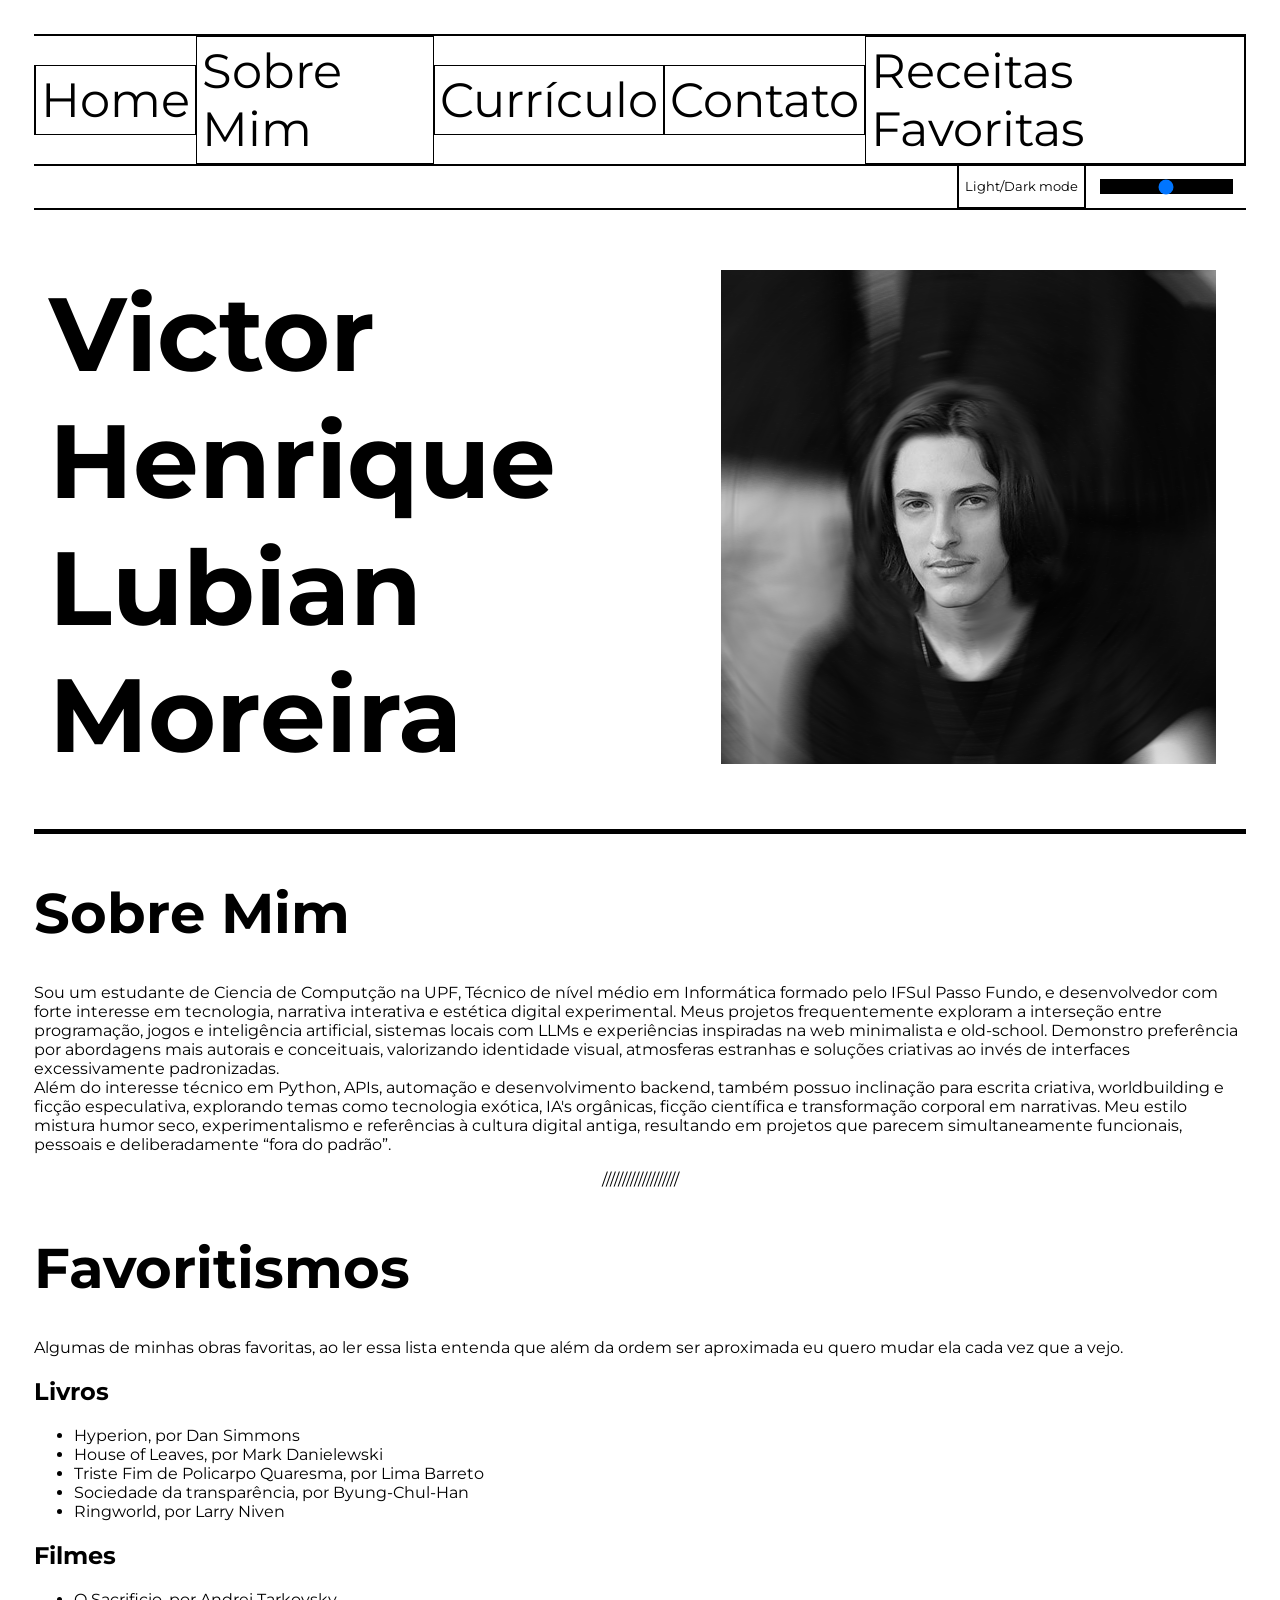
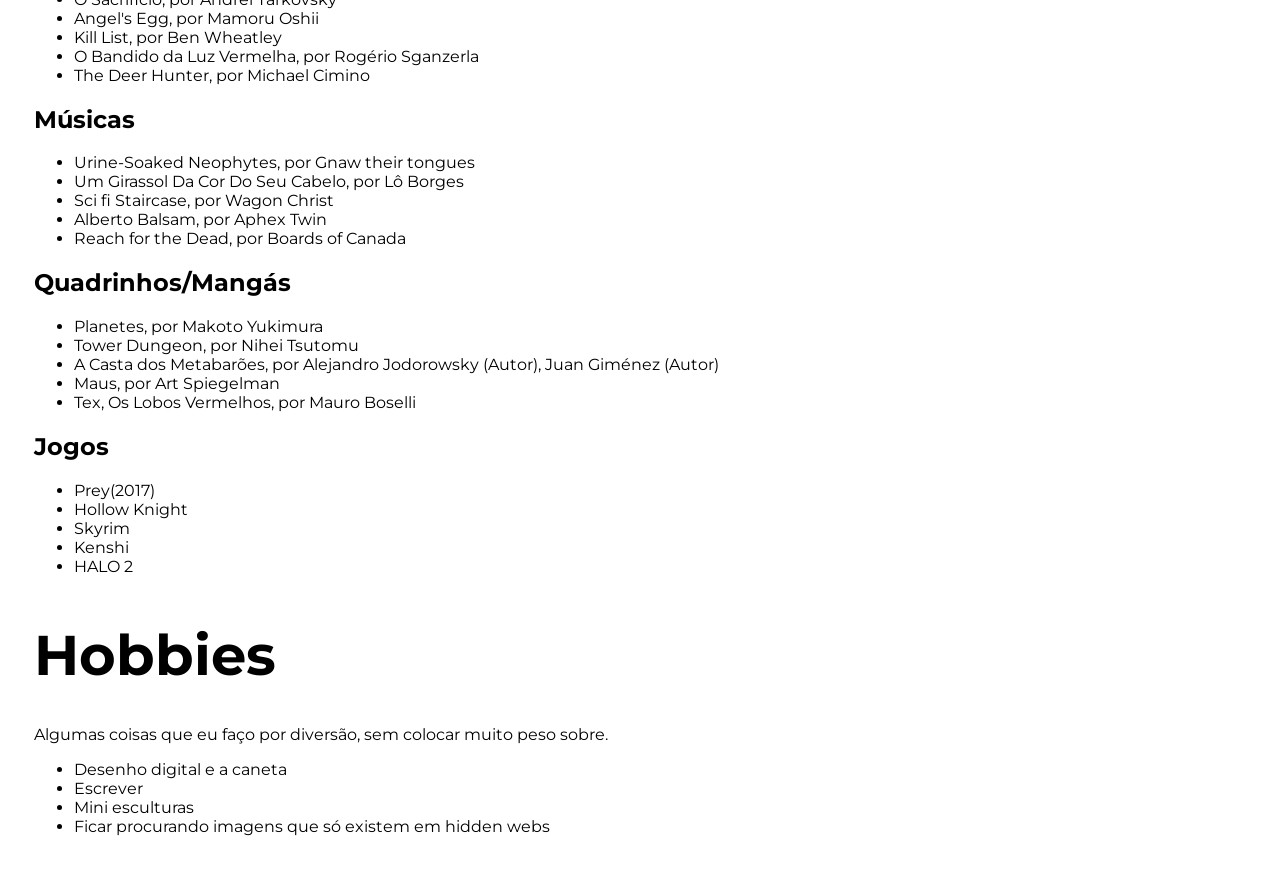
==== about.html @ 41a931d0 "Site" ====
<!DOCTYPE html>
<html lang="pt-br">
<head>
    <meta charset="UTF-8">
    <meta name="viewport" content="width=device-width, initial-scale=1.0">
    <title>SOBREMIM!</title>
    <link rel="stylesheet" href="./css/style.css">

    <link rel="preconnect" href="https://fonts.googleapis.com">
    <link rel="preconnect" href="https://fonts.gstatic.com" crossorigin>
    <link rel="icon" href="./assets/a0729128093_10.jpg">
    <link href="https://fonts.googleapis.com/css2?family=Montserrat:ital,wght@0,100..900;1,100..900&display=swap" rel="stylesheet">
</head>
<body>
        <header>
        <nav>
            <a class="hal" href="./index.html">Home</a>
            <a class="ha" href="#">Sobre Mim</a>
            <a class="ha" href="./curriculum.html">Currículo</a>
            <a class="ha" href="./contact.html">Contato</a>
            <a class="har" href="./receitas.html">Receitas Favoritas</a>
        </nav>
                    <!--DARK MODE AND FONT SIZE-->
        <div class="acs">
            <button class="hb" onclick="modoEscuro()">Light/Dark mode</button>
            <input class="hs" type="range" name="Fonte" id="fontSlider" min="50" max="140" value="95">
        </div>
    </header>

    <main>
        <h1 class="title">Victor <img src="./assets/_LE16994.png" class="myimage"> <br>
            Henrique <br>
            Lubian <br>
            Moreira <br>
        </h1>
    </main>

    <h1>Sobre Mim</h1>

    <p>Sou um estudante de Ciencia de Computção na UPF, Técnico de nível médio em Informática formado pelo IFSul Passo Fundo, e desenvolvedor com forte interesse em tecnologia, narrativa 
        interativa e estética digital experimental. Meus projetos frequentemente
         exploram a interseção entre programação, jogos e inteligência artificial, sistemas locais com LLMs e experiências inspiradas na web minimalista e old-school. Demonstro preferência
          por abordagens mais autorais e conceituais, valorizando identidade visual, atmosferas estranhas e soluções criativas ao invés de interfaces excessivamente padronizadas.
           <br>
         Além do interesse técnico em Python, APIs, automação e desenvolvimento backend, também possuo inclinação para escrita criativa, worldbuilding e ficção especulativa,
             explorando temas como tecnologia exótica, IA's orgânicas, ficção científica e transformação corporal em narrativas. Meu estilo mistura humor seco, experimentalismo e referências à
              cultura digital antiga, resultando em projetos que parecem simultaneamente funcionais, pessoais e deliberadamente “fora do padrão”.
        </p>

    <p class="center">///////////////////</p>


    <h1>Favoritismos</h1>

    <p>Algumas de minhas obras favoritas, ao ler essa lista entenda que além da ordem ser aproximada eu quero mudar ela cada vez que a vejo.</p>

    <h2>Livros</h2>

    <ul>
        <li>Hyperion, por Dan Simmons</li>
        <li>House of Leaves, por Mark Danielewski</li>
        <li>Triste Fim de Policarpo Quaresma, por Lima Barreto</li>
        <li>Sociedade da transparência, por Byung-Chul-Han</li>
        <li>Ringworld, por Larry Niven</li>
    </ul>

    <h2>Filmes</h2>

    <ul>
        <li>O Sacrificio, por Andrei Tarkovsky</li>
        <li>Angel's Egg, por Mamoru Oshii</li>
        <li>Kill List, por Ben Wheatley</li>
        <li>O Bandido da Luz Vermelha, por Rogério Sganzerla</li>
        <li>The Deer Hunter, por Michael Cimino</li>
    </ul>

    <h2>Músicas</h2>

    <ul>
        <li>Urine-Soaked Neophytes, por Gnaw their tongues</li>
        <li>Um Girassol Da Cor Do Seu Cabelo, por Lô Borges</li>
        <li>Sci fi Staircase, por Wagon Christ</li>
        <li>Alberto Balsam, por Aphex Twin </li>
        <li>Reach for the Dead, por Boards of Canada</li>
    </ul>

    <h2>Quadrinhos/Mangás</h2>

    <ul>
        <li>Planetes, por Makoto Yukimura</li>
        <li>Tower Dungeon, por Nihei Tsutomu</li>
        <li>A Casta dos Metabarões, por Alejandro Jodorowsky (Autor), Juan Giménez (Autor)</li>
        <li>Maus, por Art Spiegelman</li>
        <li>Tex, Os Lobos Vermelhos, por Mauro Boselli</li>
    </ul>

    <h2>Jogos</h2>

    <ul>
        <li>Prey(2017)</li>
        <li>Hollow Knight</li>
        <li>Skyrim</li>
        <li>Kenshi</li>
        <li>HALO 2</li>
    </ul>

    <h1>Hobbies</h1>

    <p>Algumas coisas que eu faço por diversão, sem colocar muito peso sobre.</p>

    <ul>
        <li>Desenho digital e a caneta</li>
        <li>Escrever</li>
        <li>Mini esculturas</li>
        <li>Ficar procurando imagens que só existem em hidden webs</li>
    </ul>
    <script src="./js/script.js"></script>
</body>
</html>
---- css/style.css ----
html {
    font-family: "Montserrat", sans-serif;
    font-size: 100%;
}

html.escuro {
    filter: invert(1) hue-rotate(180deg);
}


html.escuro img {
    filter: invert(1) hue-rotate(180deg);
}

body {
    padding: 2vw;
    font-size: 1rem;
    background-color: white;
}

.ha {
    border: 1px solid;
    display: inline-block;
    padding: 5px;
    color: black;
    text-decoration: none;
}

.ha:hover {
    border: 1px dashed black;
}

.hal {
    border: 1px solid;
    display: inline-block;
    padding: 5px;
    border-left: 2px solid black;
    color: black;
    text-decoration: none;
}

.hal:hover {
    border: 1px dashed black;
}

.har {
    border: 1px solid;
    display: inline-block;
    padding: 5px;
    border-right: 2px solid black;
    color: black;
    text-decoration: none;
}

.har:hover {
    border: 1px dashed black;
}

.hb {
    background-color: white;
    color: black;
    font-family: "Montserrat", sans-serif;
    border: 1px solid black;
    border-top: none;
    border-left: 2px solid black;
    border-right: 2px solid black;
}

.hb:hover {
    border: 1px dashed black;
}

.hs {
    border: 1px solid;
    display: inline-block;
    margin: 1vw;
    padding: 0.5vw;
}

nav {
    display: flex;
    justify-content: center;
    align-items: center;
    border-top: 2px solid black;
    border-bottom: 2px solid black;
    font-size: 3rem;
}

.acs {
    display: flex;
    justify-content: right;
    border-bottom: 2px solid black;
}

input[type="range"] {
    -webkit-appearance: none;
    appearance: none;

    width: 120px;
    height: 2px;

    background: black;
    outline: white;
    color: white;

    margin: 1vw;
}

input[type="range"]:hover {
    cursor: ew-resize;
}

input[type="submit"], [type="email"], [type="text"], textarea {
    -webkit-appearance: none;
    appearance: none;
    background-color: white;
    border: 2px solid black;
    color: black;
    font-family: "Montserrat", sans-serif;
}

h1 {
    font-size: 3.5rem;
    margin-top: 5vh;
    margin-bottom: 4vh;
}

.feed {
    border: 5px double black;
    padding: 15px;
    overflow: auto;
}

.feed:hover {
    border: 5px dashed black;
}

.feedimg {
    max-height: 30vh;
    float: left;
    margin-right: 15px;
    margin-bottom: 1px;
}

main {
    padding: 15px;
    overflow: auto;
    border-bottom: 5px solid black;
}

.myimage {
    max-height: 60vh;
    float: right;
    margin-right: 15px;
    margin-bottom: 1px;
}

.title {
    font-size: 6.5rem;
}

.center {
    display: flex;
    justify-content: center;
    align-items: center;
}

.pecado {
    animation-name: dor;
    animation-duration: 4s;
    animation-iteration-count: infinite;
}

@keyframes dor {
  0%   {color:red;}
  25%  {color:yellow;}
  50%  {color:blue;}
  75%  {color:green;}
  100% {color:red;}
}

table, th, td {
  border: 2px solid;
}

th, td {
    padding: 10px;
}

a {
    color: black;
}
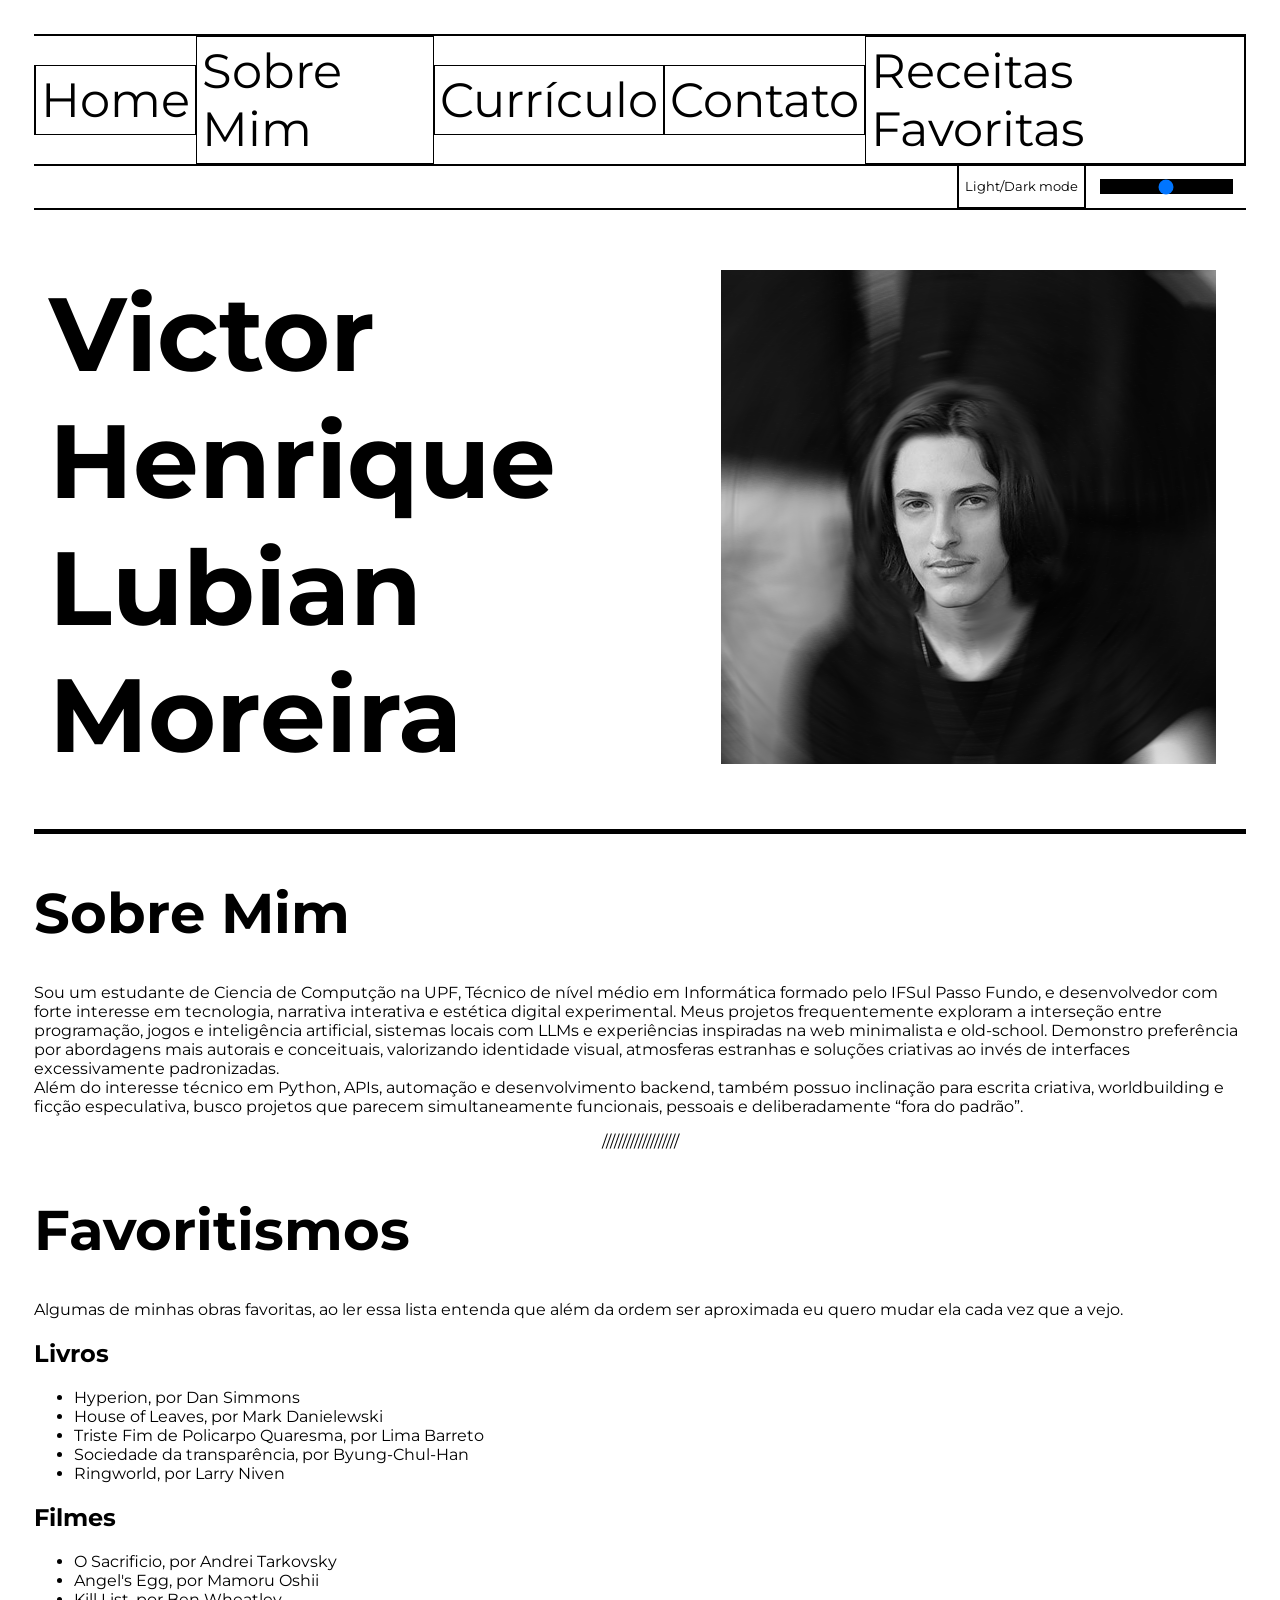
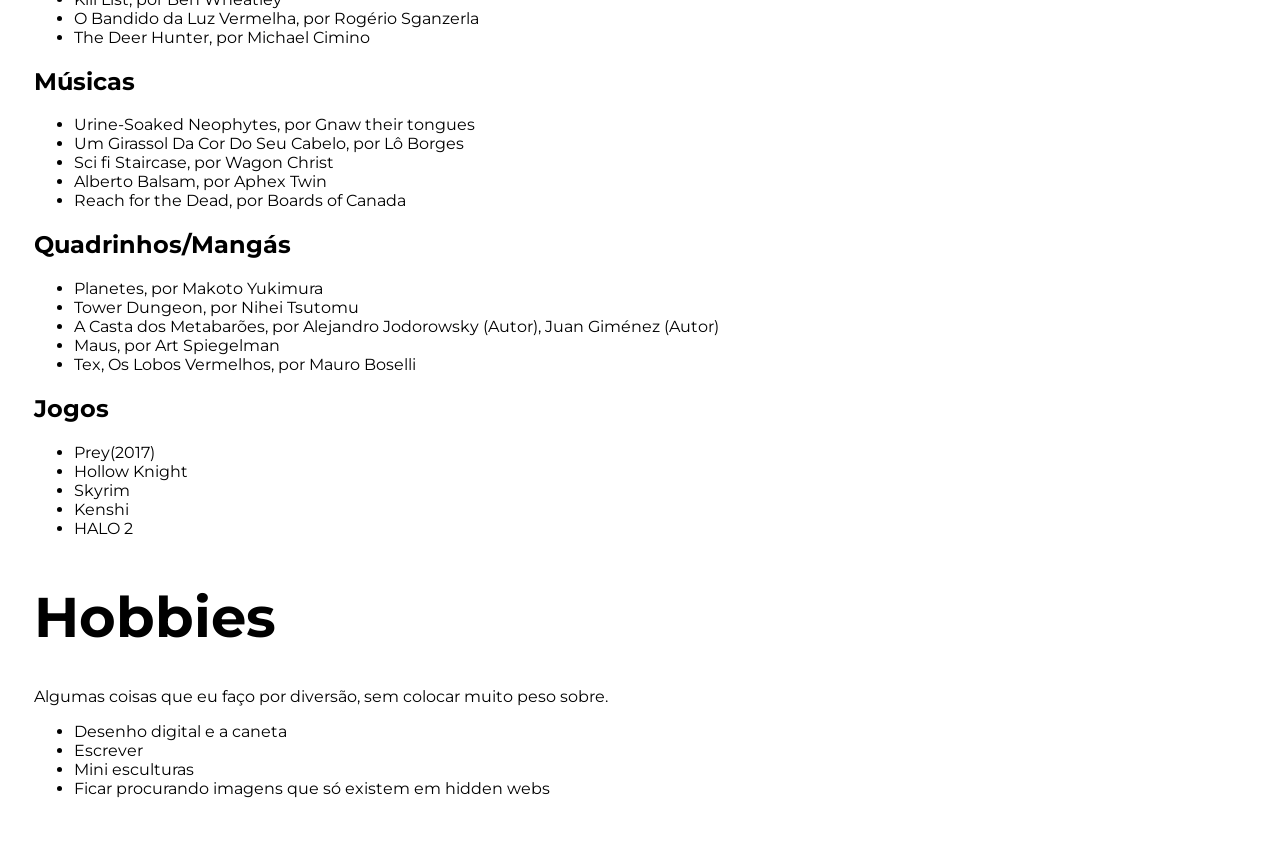
==== commit f0175d8d: "remove" ====
--- a/about.html
+++ b/about.html
@@ -43,8 +43,7 @@
           por abordagens mais autorais e conceituais, valorizando identidade visual, atmosferas estranhas e soluções criativas ao invés de interfaces excessivamente padronizadas.
            <br>
          Além do interesse técnico em Python, APIs, automação e desenvolvimento backend, também possuo inclinação para escrita criativa, worldbuilding e ficção especulativa,
-             explorando temas como tecnologia exótica, IA's orgânicas, ficção científica e transformação corporal em narrativas. Meu estilo mistura humor seco, experimentalismo e referências à
-              cultura digital antiga, resultando em projetos que parecem simultaneamente funcionais, pessoais e deliberadamente “fora do padrão”.
+             busco projetos que parecem simultaneamente funcionais, pessoais e deliberadamente “fora do padrão”.
         </p>
 
     <p class="center">///////////////////</p>
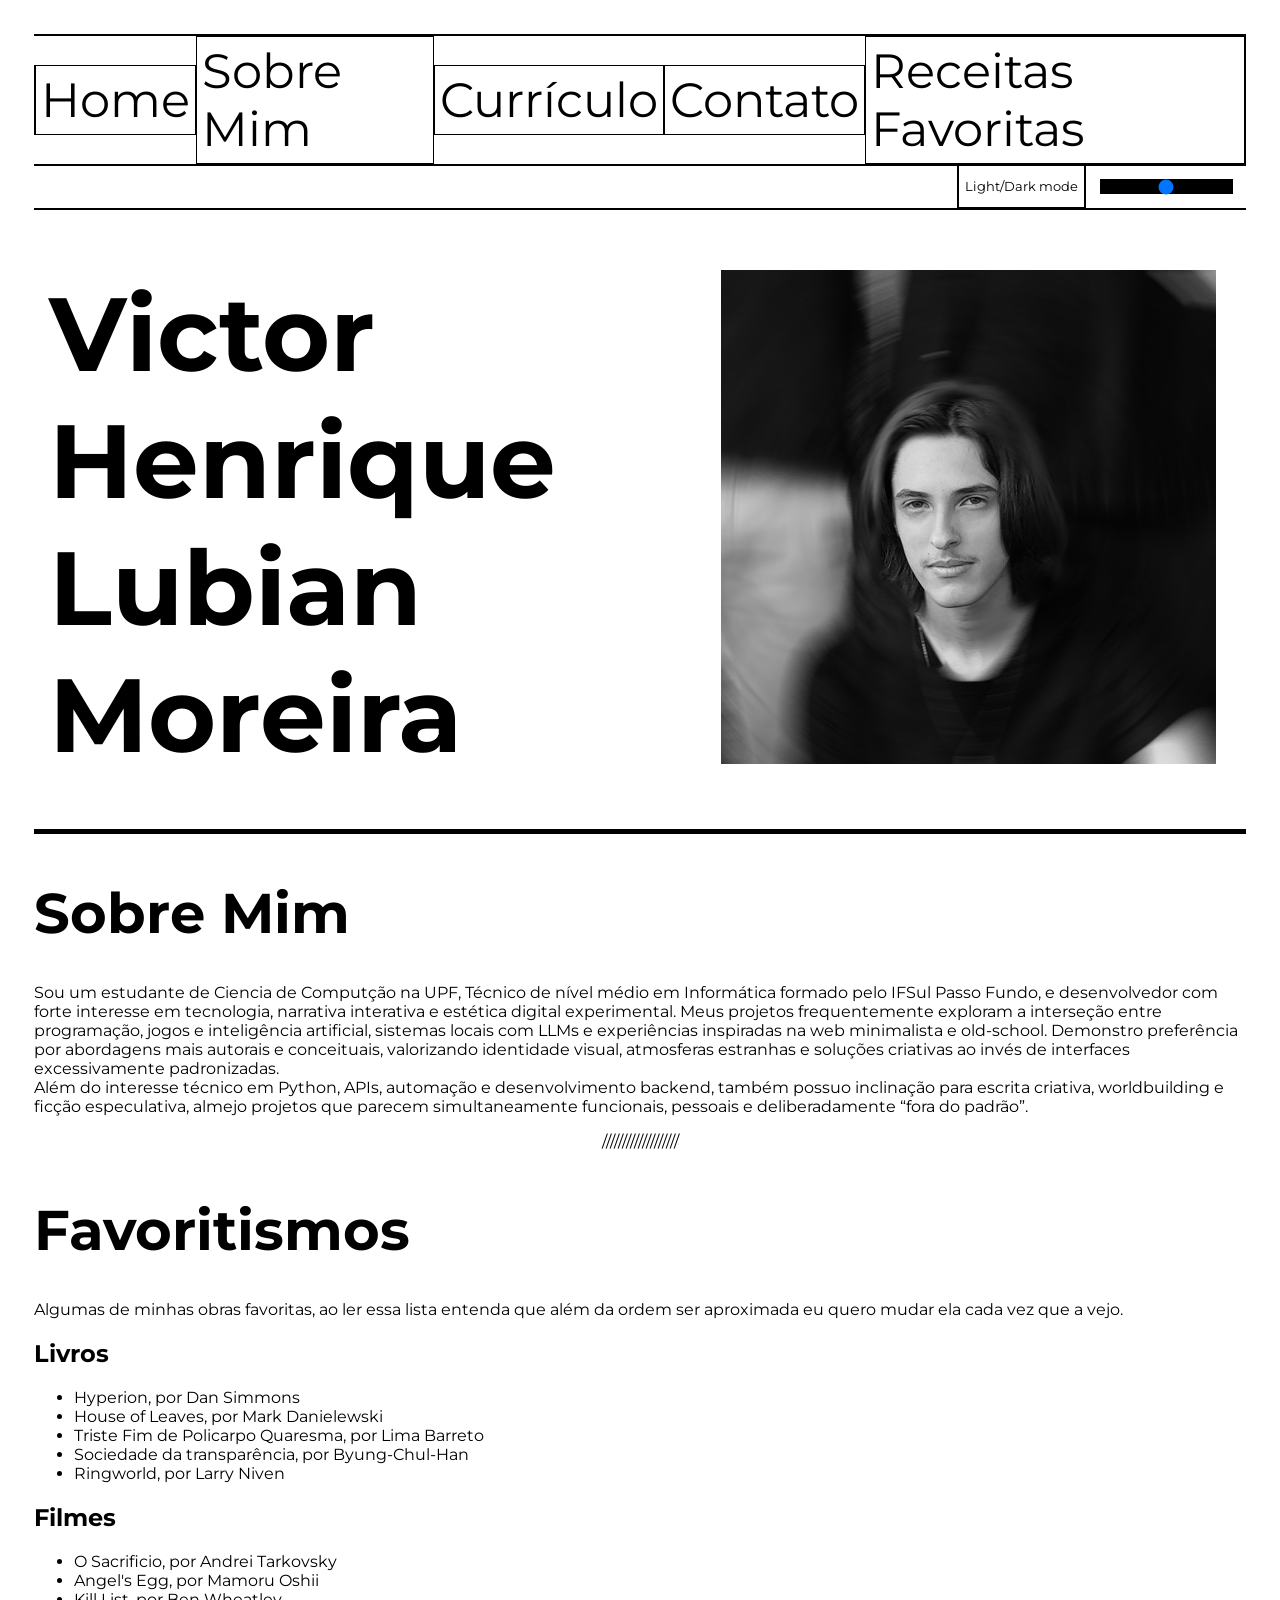
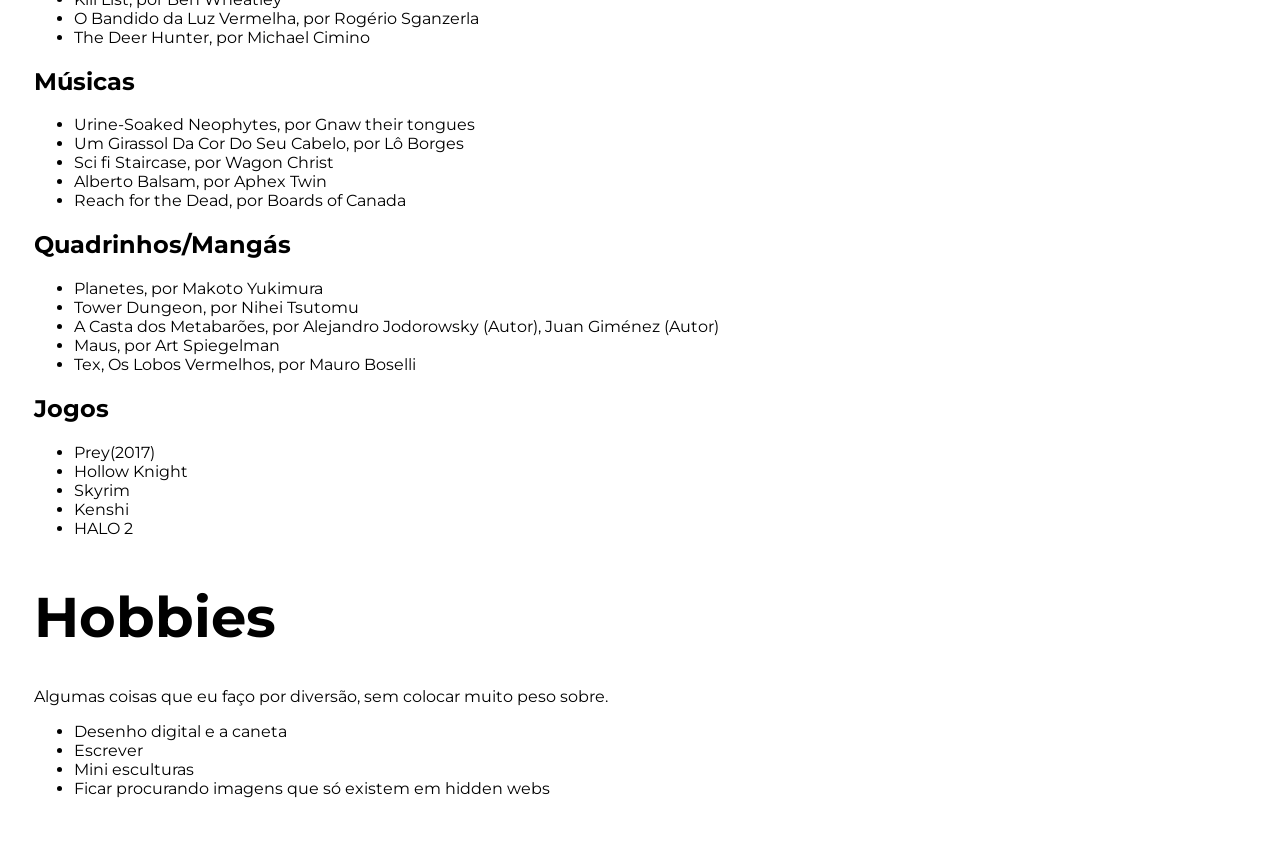
==== commit 6fffa7b5: "almejo" ====
--- a/about.html
+++ b/about.html
@@ -43,7 +43,7 @@
           por abordagens mais autorais e conceituais, valorizando identidade visual, atmosferas estranhas e soluções criativas ao invés de interfaces excessivamente padronizadas.
            <br>
          Além do interesse técnico em Python, APIs, automação e desenvolvimento backend, também possuo inclinação para escrita criativa, worldbuilding e ficção especulativa,
-             busco projetos que parecem simultaneamente funcionais, pessoais e deliberadamente “fora do padrão”.
+             almejo projetos que parecem simultaneamente funcionais, pessoais e deliberadamente “fora do padrão”.
         </p>
 
     <p class="center">///////////////////</p>
